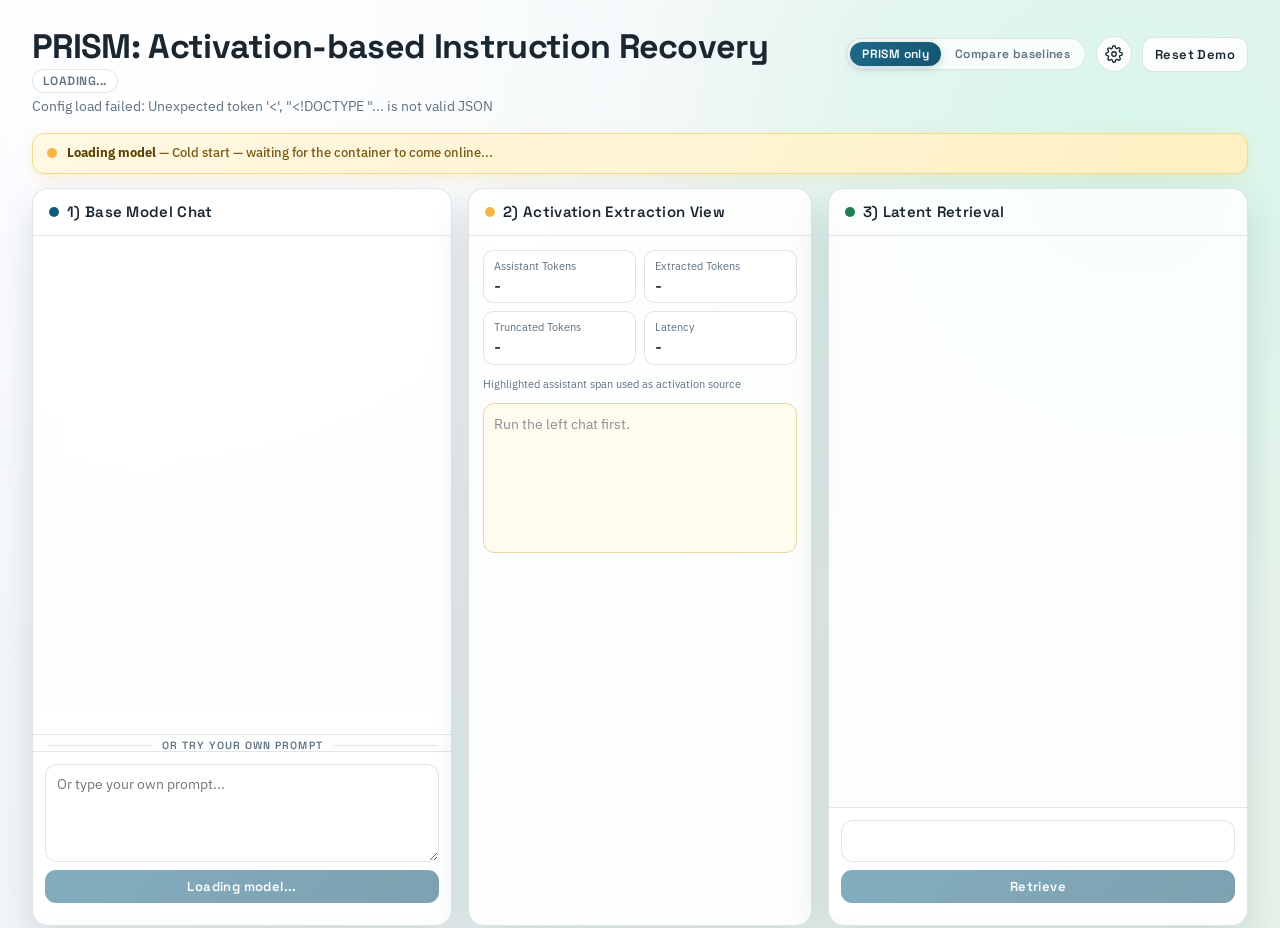
==== demo/index.html @ a463c528 "Local Try-PRISM demo A single-page FastAPI app: chat with the target model, watch the last-128 respo" ====
<!doctype html>
<html lang="en">
<head>
  <meta charset="utf-8" />
  <meta name="viewport" content="width=device-width, initial-scale=1" />
  <meta name="robots" content="noindex,nofollow" />
  <title>PRISM: Activation-based Instruction Recovery</title>
  <style>
    @import url('https://fonts.googleapis.com/css2?family=Space+Grotesk:wght@400;500;700&family=IBM+Plex+Sans:wght@400;600&display=swap');
    :root {
      --bg-a: #f5f7ff;
      --bg-b: #e8f4ea;
      --ink: #1a2630;
      --muted: #5f7281;
      --left: #0f5a7a;
      --mid: #f6b545;
      --right: #1d7f52;
      --panel: rgba(255,255,255,0.84);
      --line: rgba(26,38,48,0.12);
      --shadow: 0 16px 38px rgba(17, 44, 63, 0.14);
      --highlight: #ffe58d;
    }
    * { box-sizing: border-box; }
    body {
      margin: 0;
      font-family: 'IBM Plex Sans', system-ui, sans-serif;
      color: var(--ink);
      background:
        radial-gradient(circle at 15% 5%, #ffffff 0%, transparent 48%),
        radial-gradient(circle at 88% 18%, #d7f6ea 0%, transparent 38%),
        linear-gradient(120deg, var(--bg-a), var(--bg-b));
      min-height: 100vh;
    }
    .wrap {
      width: min(1400px, 95vw);
      margin: 28px auto;
    }
    .top {
      display: flex;
      align-items: baseline;
      justify-content: space-between;
      gap: 20px;
      margin-bottom: 18px;
    }
    .top-copy {
      display: grid;
      gap: 4px;
    }
    .top-actions {
      display: flex;
      align-items: center;
      gap: 10px;
    }
    h1 {
      margin: 0;
      font: 700 34px/1.1 'Space Grotesk', sans-serif;
      letter-spacing: -0.02em;
    }
    .sub { color: var(--muted); font-size: 14px; }
    .mode-pill {
      display: inline-flex;
      align-items: center;
      width: fit-content;
      padding: 5px 10px;
      border-radius: 999px;
      border: 1px solid var(--line);
      background: rgba(255,255,255,0.72);
      font: 600 12px/1 'Space Grotesk', sans-serif;
      letter-spacing: 0.04em;
      text-transform: uppercase;
      color: var(--muted);
    }
    .grid {
      display: grid;
      grid-template-columns: 1.1fr 0.9fr 1.1fr;
      gap: 16px;
    }
    .card {
      background: var(--panel);
      backdrop-filter: blur(10px);
      border: 1px solid var(--line);
      border-radius: 16px;
      box-shadow: var(--shadow);
      height: 82vh;
      max-height: 82vh;
      display: flex;
      flex-direction: column;
      overflow: hidden;
      transform: translateY(8px);
      opacity: 0;
      animation: rise 420ms ease forwards;
    }
    .card:nth-child(2) { animation-delay: 90ms; }
    .card:nth-child(3) { animation-delay: 180ms; }
    @keyframes rise { to { opacity: 1; transform: translateY(0); } }
    .card h2 {
      margin: 0;
      padding: 14px 16px;
      font: 600 15px/1.2 'Space Grotesk', sans-serif;
      letter-spacing: 0.02em;
      border-bottom: 1px solid var(--line);
      display: flex;
      align-items: center;
      gap: 8px;
    }
    .dot { width: 10px; height: 10px; border-radius: 50%; }
    .dot.left { background: var(--left); }
    .dot.mid { background: var(--mid); }
    .dot.right { background: var(--right); }
    .chat {
      padding: 14px;
      display: flex;
      flex-direction: column;
      gap: 8px;
      overflow-y: auto;
      flex: 1;
      min-height: 0;
    }
    .bubble {
      max-width: 92%;
      border-radius: 13px;
      padding: 10px 12px;
      font-size: 14px;
      line-height: 1.4;
      white-space: pre-wrap;
    }
    .me { align-self: flex-end; background: #d8eff9; border: 1px solid #b7ddeb; }
    .bot { align-self: flex-start; background: #f2f7fb; border: 1px solid #d5e4ee; }
    .prism { background: #e6f5ee; border-color: #bfdfce; }
    .composer {
      border-top: 1px solid var(--line);
      padding: 12px;
      display: grid;
      gap: 8px;
      background: rgba(255,255,255,0.62);
    }
    .featured-prompts {
      display: grid;
      grid-template-columns: 1fr 1fr;
      gap: 8px;
      padding: 12px 14px;
      border-bottom: 1px solid var(--line);
      background: rgba(255,255,255,0.55);
    }
    .featured-prompts.compact { display: none; }
    @keyframes attention-glow {
      0%, 100% { box-shadow: 0 0 0 0 rgba(15, 90, 122, 0); }
      50% { box-shadow: 0 0 0 4px rgba(15, 90, 122, 0.22); }
    }
    .featured-prompts.attention .featured-card {
      animation: attention-glow 2.4s ease-in-out infinite;
      border-color: rgba(15, 90, 122, 0.5);
    }
    .featured-prompts.attention .featured-card:nth-child(3) { animation-delay: 200ms; }
    .featured-prompts.attention .featured-card:nth-child(4) { animation-delay: 400ms; }
    .featured-prompts.attention .featured-card:nth-child(5) { animation-delay: 600ms; }
    .attention-btn {
      animation: attention-glow 2.4s ease-in-out infinite;
    }
    .or-divider {
      display: flex;
      align-items: center;
      gap: 10px;
      padding: 6px 14px 0;
      font: 600 10.5px/1 'Space Grotesk', sans-serif;
      letter-spacing: 0.10em;
      text-transform: uppercase;
      color: var(--muted);
    }
    .or-divider.hidden { display: none; }
    .or-divider::before,
    .or-divider::after {
      content: '';
      flex: 1;
      height: 1px;
      background: var(--line);
    }
    .featured-header {
      grid-column: 1 / -1;
      font: 600 11px/1 'Space Grotesk', sans-serif;
      letter-spacing: 0.08em;
      text-transform: uppercase;
      color: var(--muted);
      margin-bottom: 2px;
    }
    .featured-card {
      text-align: left;
      padding: 10px 12px;
      background: rgba(255,255,255,0.92);
      border: 1px solid rgba(15, 90, 122, 0.18);
      border-radius: 11px;
      cursor: pointer;
      font: 400 12.5px/1.4 'IBM Plex Sans', sans-serif;
      color: var(--ink);
      transition: border-color 150ms ease, background 150ms ease, transform 100ms ease;
      box-shadow: 0 1px 0 rgba(15, 90, 122, 0.04);
      display: flex;
      flex-direction: column;
      gap: 4px;
      min-height: 0;
    }
    .featured-card:hover {
      border-color: rgba(15, 90, 122, 0.55);
      background: #fff;
      transform: translateY(-1px);
    }
    .featured-card-title {
      font: 600 12.5px/1.2 'Space Grotesk', sans-serif;
      letter-spacing: 0.01em;
      color: #0f5a7a;
    }
    .featured-card-label {
      font: 500 9.5px/1 'Space Grotesk', sans-serif;
      text-transform: uppercase;
      letter-spacing: 0.08em;
      color: var(--muted);
      margin-right: 6px;
    }
    .featured-card-preview {
      color: #4a5963;
      font-size: 11.5px;
      line-height: 1.4;
      overflow: hidden;
      display: -webkit-box;
      -webkit-line-clamp: 3;
      line-clamp: 3;
      -webkit-box-orient: vertical;
    }
    .example-chips {
      display: flex;
      flex-wrap: wrap;
      gap: 6px;
    }
    .example-chips:empty,
    .example-chips.hidden { display: none; }
    .example-chips-label {
      font: 500 10.5px/1.4 'Space Grotesk', sans-serif;
      letter-spacing: 0.06em;
      text-transform: uppercase;
      color: var(--muted);
      align-self: center;
      margin-right: 4px;
    }
    .example-chip {
      padding: 5px 10px;
      font: 500 11.5px/1 'IBM Plex Sans', sans-serif;
      color: #0f5a7a;
      background: rgba(15, 90, 122, 0.08);
      border: 1px solid rgba(15, 90, 122, 0.22);
      border-radius: 999px;
      cursor: pointer;
      transition: background 150ms ease, border-color 150ms ease;
    }
    .example-chip:hover {
      background: rgba(15, 90, 122, 0.16);
      border-color: rgba(15, 90, 122, 0.36);
    }
    .example-chip:disabled {
      opacity: 0.5;
      cursor: not-allowed;
    }
    textarea, input {
      width: 100%;
      border: 1px solid var(--line);
      border-radius: 12px;
      padding: 10px 11px;
      resize: vertical;
      min-height: 42px;
      font: 400 14px/1.35 'IBM Plex Sans', sans-serif;
      background: #fff;
      color: var(--ink);
    }
    textarea:focus, input:focus { outline: 2px solid #9fd2be; border-color: #9fd2be; }
    button {
      border: 0;
      border-radius: 11px;
      padding: 10px 12px;
      font: 600 13px/1 'Space Grotesk', sans-serif;
      letter-spacing: 0.03em;
      color: #fff;
      background: linear-gradient(135deg, #1e6a8b, #14556f);
      cursor: pointer;
    }
    .secondary-btn {
      color: var(--ink);
      background: rgba(255,255,255,0.88);
      border: 1px solid var(--line);
      box-shadow: inset 0 1px 0 rgba(255,255,255,0.5);
    }
    button:disabled { opacity: 0.55; cursor: not-allowed; }
    .meta {
      font-size: 12px;
      color: var(--muted);
      padding: 0 14px 10px;
    }
    .mid-body {
      padding: 14px;
      display: grid;
      gap: 12px;
      align-content: start;
      overflow-y: auto;
      flex: 1;
      min-height: 0;
    }
    .stat-grid {
      display: grid;
      grid-template-columns: repeat(2, minmax(0,1fr));
      gap: 8px;
    }
    .stat {
      border: 1px solid var(--line);
      border-radius: 10px;
      padding: 8px 10px;
      background: #fff;
    }
    .label { font-size: 11px; color: var(--muted); }
    .value { font: 600 16px/1.1 'Space Grotesk', sans-serif; margin-top: 4px; }
    .highlight-box {
      border: 1px solid #e5d7a4;
      background: #fffcef;
      border-radius: 11px;
      padding: 10px;
      font-size: 14px;
      line-height: 1.45;
      min-height: 150px;
      overflow-y: auto;
      max-height: 100%;
    }
    .muted { color: #8a8f96; }
    .extraction-context {
      display: block;
      font-size: 11px;
      line-height: 1.4;
      color: #b0a98c;
      font-style: italic;
      margin-bottom: 8px;
      max-height: 4.2em;
      overflow: hidden;
      white-space: pre-wrap;
      text-overflow: ellipsis;
    }
    .extraction-divider {
      height: 1px;
      background: rgba(229, 215, 164, 0.5);
      margin-bottom: 8px;
    }
    .token-strip {
      display: flex;
      flex-wrap: wrap;
      gap: 4px;
      align-content: flex-start;
    }
    .token-chip {
      position: relative;
      display: inline-flex;
      align-items: baseline;
      padding: 3px 7px 3px 6px;
      background: rgba(246, 181, 69, 0.16);
      border: 1px solid rgba(246, 181, 69, 0.42);
      border-radius: 5px;
      font: 500 12.5px/1.25 'IBM Plex Mono', ui-monospace, monospace;
      color: #5a4218;
      white-space: pre;
    }
    .token-chip .t-space::before {
      content: '·';
      color: rgba(122, 91, 20, 0.35);
      margin-right: 1px;
    }
    .chat::-webkit-scrollbar, .mid-body::-webkit-scrollbar, .highlight-box::-webkit-scrollbar {
      width: 6px;
    }
    .chat::-webkit-scrollbar-thumb, .mid-body::-webkit-scrollbar-thumb, .highlight-box::-webkit-scrollbar-thumb {
      background: rgba(0,0,0,0.15);
      border-radius: 3px;
    }
    .chat::-webkit-scrollbar-track, .mid-body::-webkit-scrollbar-track, .highlight-box::-webkit-scrollbar-track {
      background: transparent;
    }
    .hidden { display: none; }
    .status-banner {
      display: flex;
      align-items: center;
      gap: 10px;
      padding: 10px 14px;
      margin-bottom: 14px;
      border-radius: 12px;
      border: 1px solid var(--line);
      background: rgba(255,255,255,0.78);
      font: 500 13px/1.4 'IBM Plex Sans', sans-serif;
      color: var(--ink);
      transition: opacity 400ms ease, background 300ms ease, border-color 300ms ease;
    }
    .status-banner.hidden { display: none; }
    .status-banner.ready { opacity: 0; pointer-events: none; }
    .status-banner.loading {
      border-color: #f3d98a;
      background: linear-gradient(120deg, #fff8e3 0%, #fff4d2 60%, #fef0c2 100%);
      color: #7a5b14;
      box-shadow: 0 4px 14px rgba(246, 181, 69, 0.18);
    }
    .status-banner.loading strong { color: #5a3f00; }
    .status-banner.error {
      border-color: #e7a4a4;
      background: #fff5f5;
      color: #a8332a;
    }
    .status-dot {
      width: 10px;
      height: 10px;
      border-radius: 50%;
      background: #f6b545;
      box-shadow: 0 0 0 0 rgba(246, 181, 69, 0.55);
      animation: pulse-warm 1.4s ease-in-out infinite;
    }
    .status-banner.error .status-dot {
      background: #c0392b;
      animation: none;
    }
    @keyframes pulse-warm {
      0%, 100% { box-shadow: 0 0 0 0 rgba(246,181,69,0.55); }
      50% { box-shadow: 0 0 0 6px rgba(246,181,69,0); }
    }
    .mode-select-wrap {
      display: flex;
      align-items: center;
      gap: 8px;
      background: rgba(255, 255, 255, 0.7);
      border: 1px solid var(--line);
      border-radius: 999px;
      padding: 4px 6px 4px 12px;
    }
    .mode-select-wrap.hidden { display: none; }
    .mode-select-label {
      font: 600 11px/1 'Space Grotesk', sans-serif;
      letter-spacing: 0.06em;
      text-transform: uppercase;
      color: var(--muted);
    }
    .mode-select {
      appearance: none;
      -webkit-appearance: none;
      background: #fff;
      color: var(--ink);
      border: 1px solid var(--line);
      border-radius: 999px;
      padding: 6px 28px 6px 12px;
      font: 600 12px/1 'Space Grotesk', sans-serif;
      cursor: pointer;
      background-image: url("data:image/svg+xml;utf8,<svg xmlns='http://www.w3.org/2000/svg' width='10' height='6' viewBox='0 0 10 6'><path d='M1 1l4 4 4-4' stroke='%231a2630' stroke-width='1.5' fill='none' stroke-linecap='round' stroke-linejoin='round'/></svg>");
      background-repeat: no-repeat;
      background-position: right 10px center;
      max-width: 280px;
    }
    .app-mode-toggle {
      display: inline-flex;
      align-items: center;
      gap: 2px;
      padding: 3px;
      border-radius: 999px;
      background: rgba(255,255,255,0.78);
      border: 1px solid var(--line);
    }
    .app-mode-toggle button {
      padding: 6px 12px;
      font: 600 12px/1 'Space Grotesk', sans-serif;
      letter-spacing: 0.03em;
      color: var(--muted);
      background: transparent;
      border: 0;
      border-radius: 999px;
      cursor: pointer;
    }
    .app-mode-toggle button.active {
      color: #fff;
      background: linear-gradient(135deg, #1e6a8b, #14556f);
      box-shadow: 0 2px 8px rgba(20, 85, 111, 0.25);
    }
    body.compare-mode .grid {
      grid-template-columns: 1fr 0.55fr 1.45fr;
    }
    body.compare-mode .grid > .prism-card { display: none; }
    body.compare-mode .grid > .compare-card {
      display: flex;
      height: 82vh;
      max-height: 82vh;
    }
    body:not(.compare-mode) .compare-card { display: none; }
    .compare-grid {
      flex: 1;
      display: flex;
      flex-direction: column;
      gap: 8px;
      padding: 10px;
      overflow: hidden;
      min-height: 0;
    }
    .compare-col {
      display: flex;
      flex-direction: column;
      flex: 1;
      min-height: 0;
      background: rgba(255,255,255,0.55);
      border: 1px solid var(--line);
      border-radius: 12px;
      overflow: hidden;
    }
    .compare-col-h {
      padding: 8px 12px;
      font: 600 12px/1.2 'Space Grotesk', sans-serif;
      letter-spacing: 0.04em;
      text-transform: uppercase;
      color: var(--ink);
      border-bottom: 1px solid var(--line);
      background: rgba(255,255,255,0.75);
    }
    .compare-col .compare-chat {
      flex: 1;
      padding: 10px;
      display: flex;
      flex-direction: column;
      gap: 6px;
      overflow-y: auto;
      min-height: 0;
    }
    .compare-col .compare-prompt {
      border: 0;
      border-top: 1px solid var(--line);
      border-radius: 0;
      min-height: 38px;
      background: rgba(255,255,255,0.78);
    }
    .compare-col .compare-prompt:focus { outline: 2px solid #9fd2be; }
    .icon-btn {
      width: 36px;
      height: 36px;
      padding: 0;
      display: inline-flex;
      align-items: center;
      justify-content: center;
      color: var(--ink);
      background: rgba(255,255,255,0.88);
      border: 1px solid var(--line);
      border-radius: 999px;
      cursor: pointer;
    }
    .icon-btn:hover { background: #fff; }
    .icon-btn svg { width: 18px; height: 18px; }
    .settings-overlay {
      position: fixed;
      inset: 0;
      background: rgba(17, 28, 38, 0.32);
      display: flex;
      align-items: center;
      justify-content: center;
      z-index: 50;
    }
    .settings-overlay.hidden { display: none; }
    .settings-panel {
      width: min(460px, 92vw);
      background: #fff;
      border-radius: 16px;
      box-shadow: 0 24px 60px rgba(15, 32, 50, 0.28);
      overflow: hidden;
    }
    .settings-header {
      display: flex;
      align-items: center;
      justify-content: space-between;
      padding: 14px 18px;
      border-bottom: 1px solid var(--line);
    }
    .settings-header h3 {
      margin: 0;
      font: 600 16px/1.2 'Space Grotesk', sans-serif;
    }
    .settings-close {
      width: 28px;
      height: 28px;
      border-radius: 999px;
      background: transparent;
      color: var(--muted);
      border: 0;
      font-size: 20px;
      line-height: 1;
      cursor: pointer;
    }
    .settings-close:hover { background: rgba(0,0,0,0.06); color: var(--ink); }
    .settings-body {
      padding: 16px 18px;
      display: grid;
      gap: 16px;
    }
    .settings-field {
      display: grid;
      gap: 4px;
    }
    .settings-field label {
      font: 600 12px/1.2 'Space Grotesk', sans-serif;
      letter-spacing: 0.03em;
      color: var(--ink);
    }
    .settings-field .hint {
      font-size: 11px;
      color: var(--muted);
      line-height: 1.4;
    }
    .settings-field input[type="number"] {
      width: 140px;
      min-height: 36px;
    }
    .settings-footer {
      display: flex;
      justify-content: flex-end;
      gap: 8px;
      padding: 14px 18px;
      border-top: 1px solid var(--line);
      background: #fafbfc;
    }
    @media (max-width: 1080px) {
      .grid { grid-template-columns: 1fr; }
      .card { height: 45vh; max-height: 45vh; }
      .top { flex-direction: column; align-items: stretch; }
      .top-actions { justify-content: flex-start; }
    }
  </style>
</head>
<body>
  <div class="wrap">
    <div class="top">
      <div class="top-copy">
        <h1>PRISM: Activation-based Instruction Recovery</h1>
        <div id="modePill" class="mode-pill">Loading...</div>
        <div id="subtitle" class="sub">Loading demo configuration...</div>
      </div>
      <div class="top-actions">
        <div id="appModeToggle" class="app-mode-toggle" role="tablist" aria-label="App mode">
          <button type="button" id="appModePrism" class="active" role="tab" aria-selected="true">PRISM only</button>
          <button type="button" id="appModeCompare" role="tab" aria-selected="false">Compare baselines</button>
        </div>
        <div id="modeSelectWrap" class="mode-select-wrap hidden">
          <span class="mode-select-label">Variant</span>
          <select id="modeSelect" class="mode-select"></select>
        </div>
        <button id="settingsToggle" class="icon-btn" title="Settings" aria-label="Settings">
          <svg viewBox="0 0 24 24" fill="none" stroke="currentColor" stroke-width="1.8" stroke-linecap="round" stroke-linejoin="round" aria-hidden="true">
            <circle cx="12" cy="12" r="3"></circle>
            <path d="M19.4 15a1.65 1.65 0 0 0 .33 1.82l.06.06a2 2 0 1 1-2.83 2.83l-.06-.06a1.65 1.65 0 0 0-1.82-.33 1.65 1.65 0 0 0-1 1.51V21a2 2 0 1 1-4 0v-.09a1.65 1.65 0 0 0-1-1.51 1.65 1.65 0 0 0-1.82.33l-.06.06a2 2 0 1 1-2.83-2.83l.06-.06a1.65 1.65 0 0 0 .33-1.82 1.65 1.65 0 0 0-1.51-1H3a2 2 0 1 1 0-4h.09a1.65 1.65 0 0 0 1.51-1 1.65 1.65 0 0 0-.33-1.82l-.06-.06a2 2 0 1 1 2.83-2.83l.06.06a1.65 1.65 0 0 0 1.82.33h0a1.65 1.65 0 0 0 1-1.51V3a2 2 0 1 1 4 0v.09a1.65 1.65 0 0 0 1 1.51h0a1.65 1.65 0 0 0 1.82-.33l.06-.06a2 2 0 1 1 2.83 2.83l-.06.06a1.65 1.65 0 0 0-.33 1.82v0a1.65 1.65 0 0 0 1.51 1H21a2 2 0 1 1 0 4h-.09a1.65 1.65 0 0 0-1.51 1z"></path>
          </svg>
        </button>
        <button id="resetDemo" class="secondary-btn">Reset Demo</button>
      </div>
    </div>

    <div id="settingsOverlay" class="settings-overlay hidden">
      <div class="settings-panel" role="dialog" aria-labelledby="settingsTitle" aria-modal="true">
        <div class="settings-header">
          <h3 id="settingsTitle">Settings</h3>
          <button id="settingsClose" class="settings-close" aria-label="Close settings">&times;</button>
        </div>
        <div class="settings-body">
          <div class="settings-field">
            <label for="setBaseMax">Base response max tokens</label>
            <input id="setBaseMax" type="number" min="16" step="16" />
            <span class="hint">How many tokens the base model generates per turn. Higher = longer response, slower.</span>
          </div>
          <div class="settings-field">
            <label for="setRetMax">PRISM retrieval max tokens</label>
            <input id="setRetMax" type="number" min="16" step="16" />
            <span class="hint">How many tokens PRISM decodes from the soft tokens during retrieval.</span>
          </div>
          <div class="settings-field">
            <label for="setActTokens">Activation tokens (extraction window)</label>
            <input id="setActTokens" type="number" min="1" step="8" />
            <span class="hint">Last N response tokens whose hidden states feed PRISM. The model was trained with a specific window; deviating may degrade quality.</span>
          </div>
        </div>
        <div class="settings-footer">
          <button id="settingsReset" class="secondary-btn">Reset to defaults</button>
          <button id="settingsDone">Done</button>
        </div>
      </div>
    </div>

    <div id="statusBanner" class="status-banner">
      <span class="status-dot"></span>
      <span id="statusText">Cold start — booting the GPU container...</span>
    </div>

    <div class="grid">
      <section class="card left-card">
        <h2><span class="dot left"></span>1) Base Model Chat</h2>
        <div id="leftChat" class="chat"></div>
        <div id="featuredPrompts" class="featured-prompts"></div>
        <div id="orDivider" class="or-divider"><span>or try your own prompt</span></div>
        <div class="composer">
          <textarea id="userPrompt" rows="4" placeholder="Or type your own prompt..."></textarea>
          <button id="runBase" disabled>Loading model...</button>
          <div id="examplePrompts" class="example-chips hidden"></div>
        </div>
        <div id="leftMeta" class="meta"></div>
      </section>

      <section class="card middle-card">
        <h2><span class="dot mid"></span>2) Activation Extraction View</h2>
        <div class="mid-body">
          <div class="stat-grid">
            <div class="stat"><div class="label">Assistant Tokens</div><div id="tokAll" class="value">-</div></div>
            <div class="stat"><div class="label">Extracted Tokens</div><div id="tokUsed" class="value">-</div></div>
            <div class="stat"><div class="label">Truncated Tokens</div><div id="tokDrop" class="value">-</div></div>
            <div class="stat"><div class="label">Latency</div><div id="latBase" class="value">-</div></div>
          </div>
          <div class="label">Highlighted assistant span used as activation source</div>
          <div id="highlightBox" class="highlight-box muted">Run the left chat first.</div>
        </div>
      </section>

      <section class="card prism-card">
        <h2><span class="dot right"></span>3) Latent Retrieval</h2>
        <div id="rightChat" class="chat"></div>
        <div class="composer">
          <input id="retrievalPrompt" placeholder="" />
          <button id="runRetrieval" disabled>Retrieve</button>
        </div>
        <div id="rightMeta" class="meta"></div>
      </section>

      <section class="card compare-card">
        <h2><span class="dot right"></span>3) Latent Retrieval — Compare Baselines</h2>
        <div class="compare-grid">
          <div class="compare-col">
            <div class="compare-col-h" id="prismColHead">PRISM</div>
            <div id="prismCol" class="compare-chat"></div>
            <input id="prismCompPrompt" class="compare-prompt hidden" />
          </div>
          <div class="compare-col">
            <div class="compare-col-h">LatentQA</div>
            <div id="latentqaCol" class="compare-chat"></div>
            <input id="latentqaPrompt" class="compare-prompt hidden" />
          </div>
          <div class="compare-col">
            <div class="compare-col-h">Activation Oracles</div>
            <div id="aoCol" class="compare-chat"></div>
            <input id="aoPrompt" class="compare-prompt hidden" />
          </div>
        </div>
        <div class="composer">
          <button id="runCompare" disabled>Run comparison</button>
        </div>
        <div id="compareMeta" class="meta"></div>
      </section>
    </div>
  </div>

<script>
const state = {
  config: null,
  active_mode: '',
  appMode: 'prism', // 'prism' | 'compare'
  variant_by_key: {},
  baselines_by_key: {},
  userPrompt: '',
  assistantResponse: '',
  modelReady: false,
  baselinesReady: false,
  guideStep: null,
  settings: {
    base_max_new_tokens: 512,
    retrieval_max_new_tokens: 256,
    max_act_tokens: 128,
  },
  limits: {
    base_max_new_tokens: 2048,
    retrieval_max_new_tokens: 1024,
    max_act_tokens: 512,
  },
};

function clampSetting(key, value) {
  const v = parseInt(value, 10);
  if (Number.isNaN(v)) return state.settings[key];
  const max = state.limits[key];
  return Math.max(1, Math.min(max, v));
}

function defaultsForActiveVariant() {
  const cfg = state.config;
  if (!cfg) return { ...state.settings };
  const base = cfg.defaults || {};
  const variant = state.variant_by_key[state.active_mode] || {};
  const variantDefaults = variant.defaults || {};
  return {
    base_max_new_tokens: base.base_max_new_tokens ?? 512,
    retrieval_max_new_tokens: base.retrieval_max_new_tokens ?? 256,
    max_act_tokens: variantDefaults.max_act_tokens ?? base.max_act_tokens ?? 128,
  };
}

function applySettingsToInputs() {
  document.getElementById('setBaseMax').value = state.settings.base_max_new_tokens;
  document.getElementById('setRetMax').value = state.settings.retrieval_max_new_tokens;
  document.getElementById('setActTokens').value = state.settings.max_act_tokens;
}

function readSettingsFromInputs() {
  state.settings.base_max_new_tokens = clampSetting('base_max_new_tokens', document.getElementById('setBaseMax').value);
  state.settings.retrieval_max_new_tokens = clampSetting('retrieval_max_new_tokens', document.getElementById('setRetMax').value);
  state.settings.max_act_tokens = clampSetting('max_act_tokens', document.getElementById('setActTokens').value);
}

const BASE_BUTTON_LABEL = 'Generate Base Response';
const BASE_BUTTON_WAITING = 'Loading model...';

function setModelReady(ready) {
  state.modelReady = ready;
  const runBase = document.getElementById('runBase');
  const runRetrieval = document.getElementById('runRetrieval');
  const runCompare = document.getElementById('runCompare');
  if (ready) {
    runBase.disabled = false;
    runBase.textContent = BASE_BUTTON_LABEL;
    if (state.userPrompt && state.assistantResponse) {
      runRetrieval.disabled = false;
      runCompare.disabled = false;
    }
    // Kick off the guided flow once: highlight the featured cards.
    if (state.guideStep === null) {
      const hasChat = document.getElementById('leftChat').children.length > 0;
      if (!hasChat) setGuideStep('cards');
    }
  } else {
    runBase.disabled = true;
    runBase.textContent = BASE_BUTTON_WAITING;
    runRetrieval.disabled = true;
    runCompare.disabled = true;
  }
}

function renderStatus(status, message) {
  const banner = document.getElementById('statusBanner');
  const text = document.getElementById('statusText');
  banner.classList.remove('error', 'ready', 'loading');
  if (status === 'ready') {
    text.textContent = 'Ready';
    banner.classList.add('ready');
    setTimeout(() => banner.classList.add('hidden'), 600);
    setModelReady(true);
    refreshConfigDefaults();
  } else if (status === 'error') {
    text.textContent = message || 'Model failed to load. Try refreshing in a minute.';
    banner.classList.add('error');
    setModelReady(false);
  } else {
    // idle or loading
    const msg = message || 'Loading the model into GPU (this may take ~30s on cold start)...';
    text.innerHTML = `<strong>Loading model</strong> — ${msg}`;
    banner.classList.add('loading');
    setModelReady(false);
  }
}

async function refreshConfigDefaults() {
  // /api/config returns per-variant max_act_tokens defaults only after the
  // runtime has loaded. Re-fetch once ready so the settings panel picks them up.
  try {
    const resp = await fetch('/api/config', { cache: 'no-store' });
    if (!resp.ok) return;
    const config = await resp.json();
    state.config = config;
    state.variant_by_key = Object.fromEntries(config.variants.map(v => [v.key, v]));
    // Re-apply the active variant's defaults, but don't clobber settings the
    // user already opened. Only update max_act_tokens if it still matches the
    // previously-served default (i.e. user hasn't customized).
    const fresh = defaultsForActiveVariant();
    if (state.settings.max_act_tokens === 128) {
      state.settings.max_act_tokens = fresh.max_act_tokens;
      applySettingsToInputs();
    }
  } catch (_) { /* ignore */ }
}

async function pollStatus() {
  let delay = 800;
  while (true) {
    try {
      const resp = await fetch('/api/status', { cache: 'no-store' });
      const data = await resp.json();
      renderStatus(data.status, data.message);
      if (data.status === 'ready' || data.status === 'error') return;
    } catch (_) {
      // Container still spinning up; show cold-start message
      renderStatus('loading', 'Cold start — waiting for the container to come online...');
    }
    await new Promise((r) => setTimeout(r, delay));
    delay = Math.min(delay + 200, 2000);
  }
}

function addBubble(el, text, cls) {
  const b = document.createElement('div');
  b.className = `bubble ${cls}`;
  b.textContent = text;
  el.appendChild(b);
  el.scrollTop = el.scrollHeight;
}

function setBusy(btn, busy, labelBusy, labelIdle) {
  btn.disabled = busy;
  btn.textContent = busy ? labelBusy : labelIdle;
}

function resetDemo() {
  state.userPrompt = '';
  state.assistantResponse = '';

  document.getElementById('userPrompt').value = '';
  document.getElementById('leftChat').innerHTML = '';
  document.getElementById('rightChat').innerHTML = '';
  document.getElementById('leftMeta').textContent = '';
  document.getElementById('rightMeta').textContent = '';
  document.getElementById('tokAll').textContent = '-';
  document.getElementById('tokUsed').textContent = '-';
  document.getElementById('tokDrop').textContent = '-';
  document.getElementById('latBase').textContent = '-';

  document.getElementById('retrievalPrompt').value = '';

  const box = document.getElementById('highlightBox');
  box.classList.add('muted');
  box.textContent = 'Run the left chat first.';

  document.getElementById('runRetrieval').disabled = true;

  // Compare columns
  ['prismCol', 'latentqaCol', 'aoCol'].forEach(id => {
    const el = document.getElementById(id);
    if (el) el.innerHTML = '';
  });
  const compareMeta = document.getElementById('compareMeta');
  if (compareMeta) compareMeta.textContent = '';
  document.getElementById('runCompare').disabled = true;

  if (typeof syncExampleVisibility === 'function') syncExampleVisibility();
  // Restart the guided flow from the beginning.
  if (state.modelReady && typeof setGuideStep === 'function') setGuideStep('cards');
  else if (typeof setGuideStep === 'function') setGuideStep(null);
}

function applyVariantUI(variantKey) {
  const variant = state.variant_by_key[variantKey];
  if (!variant) return;
  document.getElementById('modePill').textContent = variant.display_name;
  document.getElementById('subtitle').textContent = variant.subtitle;
  const select = document.getElementById('modeSelect');
  if (select.value !== variantKey) select.value = variantKey;
}

async function loadConfig() {
  const resp = await fetch('/api/config');
  const config = await resp.json();
  if (!resp.ok) {
    throw new Error(config.detail || 'Failed to load demo config');
  }

  state.config = config;
  if (config.compare_available === false) {
    const toggle = document.getElementById('appModeToggle');
    if (toggle) toggle.classList.add('hidden');
  }
  state.variant_by_key = Object.fromEntries(config.variants.map(v => [v.key, v]));
  state.active_mode = config.primary_variant;

  if (config.limits) {
    state.limits = { ...state.limits, ...config.limits };
  }
  state.settings = defaultsForActiveVariant();
  applySettingsToInputs();

  const retrievalPrompt = document.getElementById('retrievalPrompt');
  retrievalPrompt.placeholder = config.retrieval_placeholder || '';
  retrievalPrompt.classList.toggle('hidden', !config.show_retrieval_input);

  document.getElementById('runRetrieval').textContent = config.retrieval_button_label || 'Retrieve';

  const wrap = document.getElementById('modeSelectWrap');
  const select = document.getElementById('modeSelect');
  select.innerHTML = '';

  if (config.variants.length > 1) {
    wrap.classList.remove('hidden');
    config.variants.forEach(v => {
      const opt = document.createElement('option');
      opt.value = v.key;
      opt.textContent = v.display_name;
      select.appendChild(opt);
    });
    select.value = state.active_mode;
    select.addEventListener('change', () => {
      const newMode = select.value;
      if (state.active_mode === newMode) return;
      state.active_mode = newMode;
      applyVariantUI(newMode);
      state.settings = defaultsForActiveVariant();
      applySettingsToInputs();
      resetDemo();
    });
  }

  const examples = config.example_prompts || [];
  renderFeaturedPrompts(examples);
  renderExampleChips(examples);
  syncExampleVisibility();
  applyBaselineMetadata(config.baselines || []);
  applyVariantUI(state.active_mode);
}

function applyBaselineMetadata(baselines) {
  state.baselines_by_key = Object.fromEntries(baselines.map(b => [b.key, b]));
  const prefill = (id, value) => {
    const el = document.getElementById(id);
    if (el && value) {
      el.placeholder = value;
      el.value = value;
    }
  };
  const lqa = state.baselines_by_key.latentqa;
  const ao = state.baselines_by_key.ao;
  // PRISM column's input stays hidden — PRISM decodes from soft tokens, no
  // user question needed.
  if (lqa) prefill('latentqaPrompt', lqa.default_question);
  if (ao) prefill('aoPrompt', ao.default_question);
}

function renderExtractionView(data) {
  const box = document.getElementById('highlightBox');
  box.classList.remove('muted');
  box.innerHTML = '';

  const prefix = (data.highlight_prefix_text || '').trim();
  const tokens = Array.isArray(data.extracted_tokens) ? data.extracted_tokens : [];

  // Small italic preview of the response prefix (purely contextual — dim).
  if (prefix) {
    const ctx = document.createElement('div');
    ctx.className = 'extraction-context';
    // Show the tail of the prefix so the chip strip continues from where the
    // dim preview leaves off.
    const PREFIX_CHARS = 160;
    ctx.textContent = prefix.length > PREFIX_CHARS
      ? '… ' + prefix.slice(-PREFIX_CHARS)
      : prefix;
    box.appendChild(ctx);
    const div = document.createElement('div');
    div.className = 'extraction-divider';
    box.appendChild(div);
  }

  const strip = document.createElement('div');
  strip.className = 'token-strip';
  tokens.forEach((tok) => {
    const chip = document.createElement('span');
    chip.className = 'token-chip';
    const text = tok.text || '';
    const leadingSpace = /^\s/.test(text);
    const cleanText = leadingSpace ? text.replace(/^\s+/, '') : text;
    const textSpan = document.createElement('span');
    if (leadingSpace) textSpan.classList.add('t-space');
    textSpan.textContent = cleanText || '·';  // empty decode → placeholder
    chip.appendChild(textSpan);
    chip.title = `Token at response position ${tok.response_index}`;
    strip.appendChild(chip);
  });
  box.appendChild(strip);

  // Scroll to bottom so the most recent tokens are visible.
  requestAnimationFrame(() => { box.scrollTop = box.scrollHeight; });
}

function loadExample(ex) {
  const ta = document.getElementById('userPrompt');
  ta.value = ex.prompt || '';
  ta.focus();
  ta.setSelectionRange(ta.value.length, ta.value.length);
  if (state.modelReady) setGuideStep('generate');
}

function renderFeaturedPrompts(examples) {
  const wrap = document.getElementById('featuredPrompts');
  wrap.innerHTML = '';
  if (!examples.length) return;
  const header = document.createElement('div');
  header.className = 'featured-header';
  header.textContent = 'Featured prompts — click to load, then press Generate';
  wrap.appendChild(header);
  examples.forEach((ex) => {
    const card = document.createElement('button');
    card.type = 'button';
    card.className = 'featured-card';
    const titleRow = document.createElement('div');
    titleRow.className = 'featured-card-title';
    const label = document.createElement('span');
    label.className = 'featured-card-label';
    label.textContent = ex.label || '';
    titleRow.appendChild(label);
    const t = document.createElement('span');
    t.textContent = ex.title || '';
    titleRow.appendChild(t);
    card.appendChild(titleRow);
    const preview = document.createElement('div');
    preview.className = 'featured-card-preview';
    preview.textContent = ex.prompt || '';
    card.appendChild(preview);
    card.title = ex.prompt || '';
    card.addEventListener('click', () => loadExample(ex));
    wrap.appendChild(card);
  });
}

function renderExampleChips(examples) {
  const wrap = document.getElementById('examplePrompts');
  wrap.innerHTML = '';
  if (!examples.length) return;
  const label = document.createElement('span');
  label.className = 'example-chips-label';
  label.textContent = 'Try another:';
  wrap.appendChild(label);
  examples.forEach((ex) => {
    const chip = document.createElement('button');
    chip.type = 'button';
    chip.className = 'example-chip';
    chip.textContent = (ex.label || '') + (ex.title ? ' · ' + ex.title : '');
    chip.title = ex.prompt || '';
    chip.addEventListener('click', () => loadExample(ex));
    wrap.appendChild(chip);
  });
}

function syncExampleVisibility() {
  const hasChat = document.getElementById('leftChat').children.length > 0;
  document.getElementById('featuredPrompts').classList.toggle('compact', hasChat);
  document.getElementById('orDivider').classList.toggle('hidden', hasChat);
  document.getElementById('examplePrompts').classList.toggle('hidden', !hasChat);
}

// ─── Guided onboarding ─────────────────────────────────────────────────
// Cycles attention from the featured cards → Generate button → the next
// retrieve/compare button as the user progresses through the demo.
function setGuideStep(step) {
  state.guideStep = step;
  const featured = document.getElementById('featuredPrompts');
  const runBase = document.getElementById('runBase');
  const runRetrieval = document.getElementById('runRetrieval');
  const runCompare = document.getElementById('runCompare');

  featured.classList.toggle('attention', step === 'cards');
  runBase.classList.toggle('attention-btn', step === 'generate');
  runRetrieval.classList.toggle('attention-btn', step === 'retrieve');
  runCompare.classList.toggle('attention-btn', step === 'compare');
}

function maybeAdvanceGuideFromInput() {
  if (state.guideStep === 'cards' && state.modelReady) {
    setGuideStep('generate');
  }
}

document.getElementById('resetDemo').addEventListener('click', resetDemo);

function setAppMode(mode) {
  if (state.appMode === mode) return;
  state.appMode = mode;
  document.body.classList.toggle('compare-mode', mode === 'compare');
  document.getElementById('appModePrism').classList.toggle('active', mode === 'prism');
  document.getElementById('appModeCompare').classList.toggle('active', mode === 'compare');
  document.getElementById('appModePrism').setAttribute('aria-selected', String(mode === 'prism'));
  document.getElementById('appModeCompare').setAttribute('aria-selected', String(mode === 'compare'));
  resetDemo();
  if (state.modelReady) setGuideStep('cards');
}
document.getElementById('appModePrism').addEventListener('click', () => setAppMode('prism'));
document.getElementById('appModeCompare').addEventListener('click', () => setAppMode('compare'));

const settingsOverlay = document.getElementById('settingsOverlay');
function openSettings() {
  applySettingsToInputs();
  settingsOverlay.classList.remove('hidden');
}
function closeSettings() {
  readSettingsFromInputs();
  applySettingsToInputs();
  settingsOverlay.classList.add('hidden');
}
document.getElementById('settingsToggle').addEventListener('click', openSettings);
document.getElementById('settingsClose').addEventListener('click', closeSettings);
document.getElementById('settingsDone').addEventListener('click', closeSettings);
document.getElementById('settingsReset').addEventListener('click', () => {
  state.settings = defaultsForActiveVariant();
  applySettingsToInputs();
});
settingsOverlay.addEventListener('click', (e) => {
  if (e.target === settingsOverlay) closeSettings();
});
document.addEventListener('keydown', (e) => {
  if (e.key === 'Escape' && !settingsOverlay.classList.contains('hidden')) closeSettings();
});

/**
 * Consume an SSE stream from a POST endpoint.
 */
async function streamSSE(url, body, { onToken, onDone, onError, onEvent }) {
  const resp = await fetch(url, {
    method: 'POST',
    headers: { 'Content-Type': 'application/json' },
    body: JSON.stringify(body),
  });

  if (!resp.ok) {
    const err = await resp.json().catch(() => ({ detail: resp.statusText }));
    throw new Error(err.detail || 'Request failed');
  }

  const reader = resp.body.getReader();
  const decoder = new TextDecoder();
  let buffer = '';

  while (true) {
    const { done, value } = await reader.read();
    if (done) break;

    buffer += decoder.decode(value, { stream: true });

    const parts = buffer.split('\n\n');
    buffer = parts.pop();

    for (const part of parts) {
      const trimmed = part.trim();
      if (!trimmed) continue;

      for (const line of trimmed.split('\n')) {
        if (!line.startsWith('data: ')) continue;
        const jsonStr = line.slice(6);
        let event;
        try { event = JSON.parse(jsonStr); } catch { continue; }

        if (onEvent) {
          onEvent(event);
        } else if (event.type === 'token' && onToken) {
          onToken(event.text);
        } else if (event.type === 'done' && onDone) {
          onDone(event);
        } else if (event.type === 'error' && onError) {
          onError(event.detail || 'Unknown error');
        }
      }
    }
  }
}

document.getElementById('runBase').addEventListener('click', async () => {
  const userPrompt = document.getElementById('userPrompt').value.trim();
  if (!userPrompt) return;

  const btn = document.getElementById('runBase');
  setBusy(btn, true, 'Generating...', 'Generate Base Response');

  const leftChat = document.getElementById('leftChat');
  addBubble(leftChat, userPrompt, 'me');

  const botBubble = document.createElement('div');
  botBubble.className = 'bubble bot';
  botBubble.textContent = '';
  leftChat.appendChild(botBubble);

  try {
    syncExampleVisibility();
    await streamSSE('/api/base/stream', {
      user_prompt: userPrompt,
      mode: state.active_mode,
      max_new_tokens: state.settings.base_max_new_tokens,
      max_act_tokens: state.settings.max_act_tokens,
    }, {
      onToken(text) {
        botBubble.textContent += text;
        leftChat.scrollTop = leftChat.scrollHeight;
      },
      onDone(data) {
        document.getElementById('userPrompt').value = '';

        state.userPrompt = userPrompt;
        state.assistantResponse = data.assistant_response || botBubble.textContent.trim();

        if (data.assistant_response) {
          botBubble.textContent = data.assistant_response;
        }

        renderExtractionView(data);

        document.getElementById('tokAll').textContent = String(data.assistant_token_count ?? '-');
        document.getElementById('tokUsed').textContent = String(data.extracted_token_count ?? '-');
        document.getElementById('tokDrop').textContent = String(data.truncated_tokens ?? '-');
        document.getElementById('latBase').textContent = `${data.latency_sec ?? '-'}s`;

        document.getElementById('leftMeta').textContent =
          `Assistant tokens: ${data.assistant_token_count} | Extracted: ${data.extracted_token_count} | Truncated: ${data.truncated_tokens}`;

        document.getElementById('runRetrieval').disabled = false;
        document.getElementById('runCompare').disabled = false;
        // Guide the reviewer to the next stage of the demo.
        setGuideStep(state.appMode === 'compare' ? 'compare' : 'retrieve');
      },
      onError(msg) {
        botBubble.textContent += `\nError: ${msg}`;
      },
    });
  } catch (err) {
    botBubble.textContent = `Error: ${err.message}`;
  } finally {
    setBusy(btn, false, 'Generating...', 'Generate Base Response');
  }
});

document.getElementById('runRetrieval').addEventListener('click', async () => {
  if (!state.userPrompt || !state.assistantResponse) return;
  setGuideStep('done');

  const btn = document.getElementById('runRetrieval');
  const idleLabel = state.config?.retrieval_button_label || 'Retrieve';
  setBusy(btn, true, 'Retrieving...', idleLabel);

  const rightChat = document.getElementById('rightChat');
  const retrievalPrompt = document.getElementById('retrievalPrompt');
  const retrievalText = retrievalPrompt.classList.contains('hidden')
    ? ''
    : retrievalPrompt.value.trim();
  const promptBubbleText = retrievalText || idleLabel;

  addBubble(rightChat, promptBubbleText, 'me');

  const prismBubble = document.createElement('div');
  prismBubble.className = 'bubble bot prism';
  prismBubble.textContent = '';
  rightChat.appendChild(prismBubble);

  try {
    await streamSSE('/api/retrieval/stream', {
      user_prompt: state.userPrompt,
      assistant_response: state.assistantResponse,
      retrieval_prompt: retrievalText,
      mode: state.active_mode,
      max_new_tokens: state.settings.retrieval_max_new_tokens,
      max_act_tokens: state.settings.max_act_tokens,
    }, {
      onToken(text) {
        prismBubble.textContent += text;
        rightChat.scrollTop = rightChat.scrollHeight;
      },
      onDone(data) {
        if (data.retrieval_response) {
          prismBubble.textContent = data.retrieval_response;
        }

        document.getElementById('rightMeta').textContent =
          `Latency: ${data.latency_sec}s | Activation tokens used: ${data.extracted_token_count}`;
      },
      onError(msg) {
        prismBubble.textContent += `\nError: ${msg}`;
      },
    });
  } catch (err) {
    prismBubble.textContent = `Error: ${err.message}`;
  } finally {
    setBusy(btn, false, 'Retrieving...', idleLabel);
  }
});

document.getElementById('runCompare').addEventListener('click', async () => {
  if (!state.userPrompt || !state.assistantResponse) return;
  setGuideStep('done');
  const btn = document.getElementById('runCompare');
  setBusy(btn, true, 'Comparing...', 'Run comparison');

  // Prep the three columns
  const cols = {
    prism: document.getElementById('prismCol'),
    latentqa: document.getElementById('latentqaCol'),
    ao: document.getElementById('aoCol'),
  };
  Object.values(cols).forEach(c => { c.innerHTML = ''; });

  // Show the question being asked to LatentQA and AO as a user-style bubble
  // at the top of those columns. PRISM has no question (soft tokens), so no
  // bubble is added there.
  const lqaQuestion = document.getElementById('latentqaPrompt').value.trim()
    || state.baselines_by_key?.latentqa?.default_question
    || '';
  const aoQuestion = document.getElementById('aoPrompt').value.trim()
    || state.baselines_by_key?.ao?.default_question
    || '';
  if (lqaQuestion) addBubble(cols.latentqa, lqaQuestion, 'me');
  if (aoQuestion) addBubble(cols.ao, aoQuestion, 'me');

  const bubbles = {};
  const meta = document.getElementById('compareMeta');
  meta.textContent = 'Running…';

  const ensureBubble = (baseline) => {
    if (bubbles[baseline]) return bubbles[baseline];
    const b = document.createElement('div');
    b.className = `bubble bot ${baseline === 'prism' ? 'prism' : ''}`;
    b.textContent = '';
    cols[baseline]?.appendChild(b);
    bubbles[baseline] = b;
    return b;
  };

  const latencies = {};
  try {
    await streamSSE('/api/compare/stream', {
      user_prompt: state.userPrompt,
      assistant_response: state.assistantResponse,
      prism_prompt: document.getElementById('prismCompPrompt').value.trim(),
      latentqa_prompt: document.getElementById('latentqaPrompt').value.trim(),
      ao_prompt: document.getElementById('aoPrompt').value.trim(),
      mode: state.active_mode,
      max_new_tokens: state.settings.retrieval_max_new_tokens,
      max_act_tokens: state.settings.max_act_tokens,
    }, {
      onEvent(event) {
        const baseline = event.baseline || 'prism';
        const col = cols[baseline];
        if (!col) return;
        if (event.type === 'status') {
          if (event.status === 'loading') meta.textContent = event.message || 'Loading baselines…';
        } else if (event.type === 'token') {
          ensureBubble(baseline).textContent += event.text;
          col.scrollTop = col.scrollHeight;
        } else if (event.type === 'done') {
          const b = ensureBubble(baseline);
          if (event.retrieval_response) b.textContent = event.retrieval_response;
          if (event.latency_sec != null) latencies[baseline] = event.latency_sec;
          const parts = ['prism','latentqa','ao']
            .filter(k => latencies[k] != null)
            .map(k => `${k}: ${latencies[k]}s`);
          meta.textContent = parts.join(' | ');
        } else if (event.type === 'error') {
          ensureBubble(baseline).textContent = `Error: ${event.detail || 'failed'}`;
        }
      },
    });
  } catch (err) {
    meta.textContent = `Error: ${err.message}`;
  } finally {
    setBusy(btn, false, 'Comparing...', 'Run comparison');
  }
});

document.getElementById('userPrompt').addEventListener('input', (e) => {
  if (e.target.value.trim()) maybeAdvanceGuideFromInput();
});
document.getElementById('userPrompt').addEventListener('keydown', (e) => {
  if (e.key === 'Enter' && !e.shiftKey) {
    e.preventDefault();
    document.getElementById('runBase').click();
  }
});

document.getElementById('retrievalPrompt').addEventListener('keydown', (e) => {
  if (e.key === 'Enter') {
    e.preventDefault();
    document.getElementById('runRetrieval').click();
  }
});

loadConfig().catch((err) => {
  document.getElementById('subtitle').textContent = `Config load failed: ${err.message}`;
});
pollStatus();
</script>
</body>
</html>
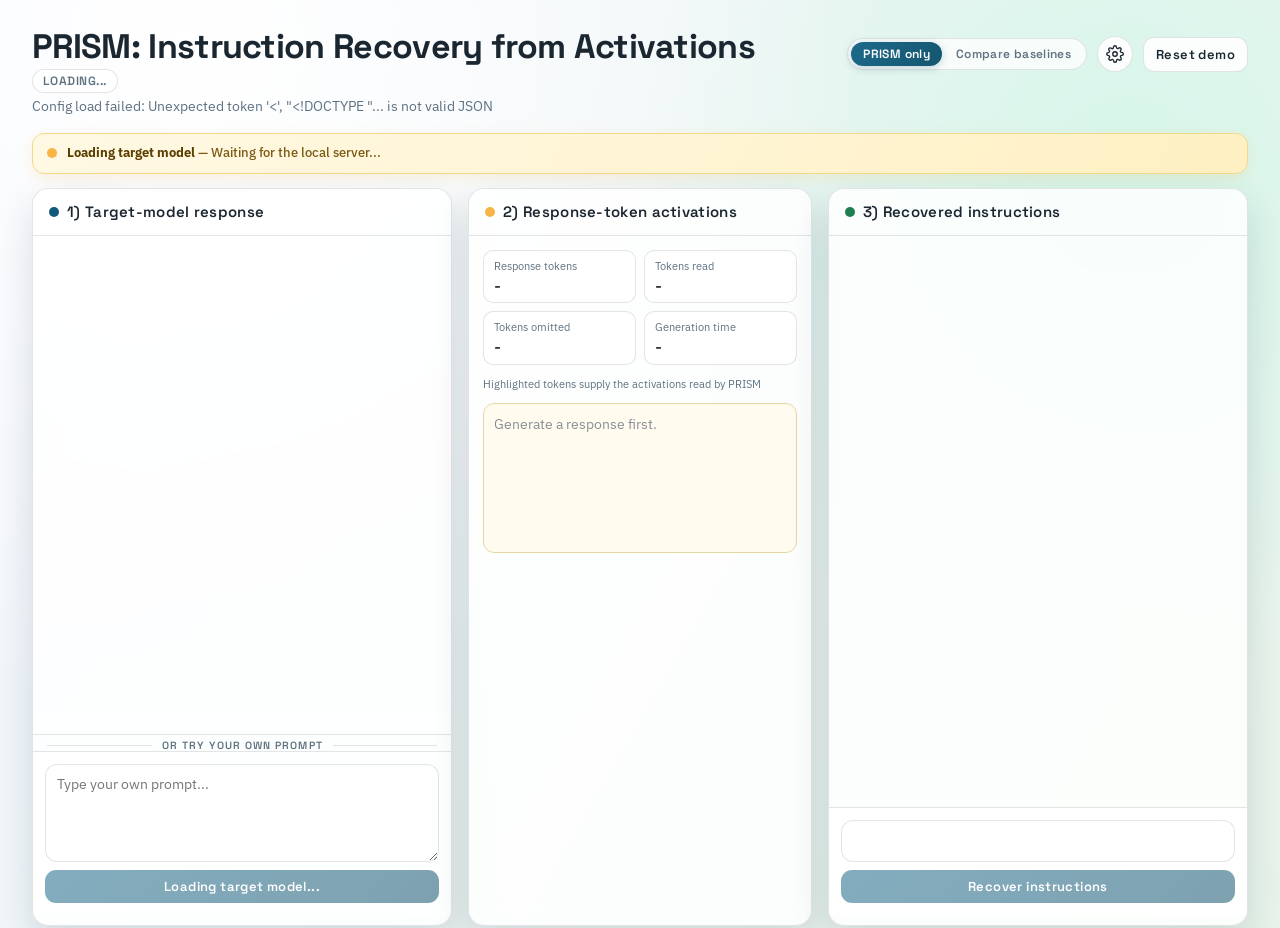
==== commit 3df98e89: "docs: finalize public presentation" ====
--- a/demo/index.html
+++ b/demo/index.html
@@ -4,7 +4,7 @@
   <meta charset="utf-8" />
   <meta name="viewport" content="width=device-width, initial-scale=1" />
   <meta name="robots" content="noindex,nofollow" />
-  <title>PRISM: Activation-based Instruction Recovery</title>
+  <title>PRISM: Instruction Recovery from Activations</title>
   <style>
     @import url('https://fonts.googleapis.com/css2?family=Space+Grotesk:wght@400;500;700&family=IBM+Plex+Sans:wght@400;600&display=swap');
     :root {
@@ -629,7 +629,7 @@
   <div class="wrap">
     <div class="top">
       <div class="top-copy">
-        <h1>PRISM: Activation-based Instruction Recovery</h1>
+        <h1>PRISM: Instruction Recovery from Activations</h1>
         <div id="modePill" class="mode-pill">Loading...</div>
         <div id="subtitle" class="sub">Loading demo configuration...</div>
       </div>
@@ -648,7 +648,7 @@
             <path d="M19.4 15a1.65 1.65 0 0 0 .33 1.82l.06.06a2 2 0 1 1-2.83 2.83l-.06-.06a1.65 1.65 0 0 0-1.82-.33 1.65 1.65 0 0 0-1 1.51V21a2 2 0 1 1-4 0v-.09a1.65 1.65 0 0 0-1-1.51 1.65 1.65 0 0 0-1.82.33l-.06.06a2 2 0 1 1-2.83-2.83l.06-.06a1.65 1.65 0 0 0 .33-1.82 1.65 1.65 0 0 0-1.51-1H3a2 2 0 1 1 0-4h.09a1.65 1.65 0 0 0 1.51-1 1.65 1.65 0 0 0-.33-1.82l-.06-.06a2 2 0 1 1 2.83-2.83l.06.06a1.65 1.65 0 0 0 1.82.33h0a1.65 1.65 0 0 0 1-1.51V3a2 2 0 1 1 4 0v.09a1.65 1.65 0 0 0 1 1.51h0a1.65 1.65 0 0 0 1.82-.33l.06-.06a2 2 0 1 1 2.83 2.83l-.06.06a1.65 1.65 0 0 0-.33 1.82v0a1.65 1.65 0 0 0 1.51 1H21a2 2 0 1 1 0 4h-.09a1.65 1.65 0 0 0-1.51 1z"></path>
           </svg>
         </button>
-        <button id="resetDemo" class="secondary-btn">Reset Demo</button>
+        <button id="resetDemo" class="secondary-btn">Reset demo</button>
       </div>
     </div>
 
@@ -660,19 +660,19 @@
         </div>
         <div class="settings-body">
           <div class="settings-field">
-            <label for="setBaseMax">Base response max tokens</label>
+            <label for="setBaseMax">Target response length</label>
             <input id="setBaseMax" type="number" min="16" step="16" />
-            <span class="hint">How many tokens the base model generates per turn. Higher = longer response, slower.</span>
+            <span class="hint">Maximum number of new tokens generated by the target model.</span>
           </div>
           <div class="settings-field">
-            <label for="setRetMax">PRISM retrieval max tokens</label>
+            <label for="setRetMax">PRISM report length</label>
             <input id="setRetMax" type="number" min="16" step="16" />
-            <span class="hint">How many tokens PRISM decodes from the soft tokens during retrieval.</span>
+            <span class="hint">Maximum number of new tokens in the recovered instruction report.</span>
           </div>
           <div class="settings-field">
-            <label for="setActTokens">Activation tokens (extraction window)</label>
+            <label for="setActTokens">Activation window</label>
             <input id="setActTokens" type="number" min="1" step="8" />
-            <span class="hint">Last N response tokens whose hidden states feed PRISM. The model was trained with a specific window; deviating may degrade quality.</span>
+            <span class="hint">Number of final response-token activations read by PRISM. The released checkpoint was trained with 128.</span>
           </div>
         </div>
         <div class="settings-footer">
@@ -684,17 +684,17 @@
 
     <div id="statusBanner" class="status-banner">
       <span class="status-dot"></span>
-      <span id="statusText">Cold start — booting the GPU container...</span>
+      <span id="statusText">Starting the local model...</span>
     </div>
 
     <div class="grid">
       <section class="card left-card">
-        <h2><span class="dot left"></span>1) Base Model Chat</h2>
+        <h2><span class="dot left"></span>1) Target-model response</h2>
         <div id="leftChat" class="chat"></div>
         <div id="featuredPrompts" class="featured-prompts"></div>
         <div id="orDivider" class="or-divider"><span>or try your own prompt</span></div>
         <div class="composer">
-          <textarea id="userPrompt" rows="4" placeholder="Or type your own prompt..."></textarea>
+          <textarea id="userPrompt" rows="4" placeholder="Type your own prompt..."></textarea>
           <button id="runBase" disabled>Loading model...</button>
           <div id="examplePrompts" class="example-chips hidden"></div>
         </div>
@@ -702,31 +702,31 @@
       </section>
 
       <section class="card middle-card">
-        <h2><span class="dot mid"></span>2) Activation Extraction View</h2>
+        <h2><span class="dot mid"></span>2) Response-token activations</h2>
         <div class="mid-body">
           <div class="stat-grid">
-            <div class="stat"><div class="label">Assistant Tokens</div><div id="tokAll" class="value">-</div></div>
-            <div class="stat"><div class="label">Extracted Tokens</div><div id="tokUsed" class="value">-</div></div>
-            <div class="stat"><div class="label">Truncated Tokens</div><div id="tokDrop" class="value">-</div></div>
-            <div class="stat"><div class="label">Latency</div><div id="latBase" class="value">-</div></div>
+            <div class="stat"><div class="label">Response tokens</div><div id="tokAll" class="value">-</div></div>
+            <div class="stat"><div class="label">Tokens read</div><div id="tokUsed" class="value">-</div></div>
+            <div class="stat"><div class="label">Tokens omitted</div><div id="tokDrop" class="value">-</div></div>
+            <div class="stat"><div class="label">Generation time</div><div id="latBase" class="value">-</div></div>
           </div>
-          <div class="label">Highlighted assistant span used as activation source</div>
-          <div id="highlightBox" class="highlight-box muted">Run the left chat first.</div>
+          <div class="label">Highlighted tokens supply the activations read by PRISM</div>
+          <div id="highlightBox" class="highlight-box muted">Generate a response first.</div>
         </div>
       </section>
 
       <section class="card prism-card">
-        <h2><span class="dot right"></span>3) Latent Retrieval</h2>
+        <h2><span class="dot right"></span>3) Recovered instructions</h2>
         <div id="rightChat" class="chat"></div>
         <div class="composer">
           <input id="retrievalPrompt" placeholder="" />
-          <button id="runRetrieval" disabled>Retrieve</button>
+          <button id="runRetrieval" disabled>Recover instructions</button>
         </div>
         <div id="rightMeta" class="meta"></div>
       </section>
 
       <section class="card compare-card">
-        <h2><span class="dot right"></span>3) Latent Retrieval — Compare Baselines</h2>
+        <h2><span class="dot right"></span>3) Recovered instructions — Baseline comparison</h2>
         <div class="compare-grid">
           <div class="compare-col">
             <div class="compare-col-h" id="prismColHead">PRISM</div>
@@ -808,8 +808,8 @@
   state.settings.max_act_tokens = clampSetting('max_act_tokens', document.getElementById('setActTokens').value);
 }
 
-const BASE_BUTTON_LABEL = 'Generate Base Response';
-const BASE_BUTTON_WAITING = 'Loading model...';
+const BASE_BUTTON_LABEL = 'Generate response';
+const BASE_BUTTON_WAITING = 'Loading target model...';
 
 function setModelReady(ready) {
   state.modelReady = ready;
@@ -847,13 +847,13 @@
     setModelReady(true);
     refreshConfigDefaults();
   } else if (status === 'error') {
-    text.textContent = message || 'Model failed to load. Try refreshing in a minute.';
+    text.textContent = message || 'The target model failed to load. Check the terminal for details.';
     banner.classList.add('error');
     setModelReady(false);
   } else {
     // idle or loading
-    const msg = message || 'Loading the model into GPU (this may take ~30s on cold start)...';
-    text.innerHTML = `<strong>Loading model</strong> — ${msg}`;
+    const msg = message || 'Loading the target model into GPU memory...';
+    text.innerHTML = `<strong>Loading target model</strong> — ${msg}`;
     banner.classList.add('loading');
     setModelReady(false);
   }
@@ -889,7 +889,7 @@
       if (data.status === 'ready' || data.status === 'error') return;
     } catch (_) {
       // Container still spinning up; show cold-start message
-      renderStatus('loading', 'Cold start — waiting for the container to come online...');
+      renderStatus('loading', 'Waiting for the local server...');
     }
     await new Promise((r) => setTimeout(r, delay));
     delay = Math.min(delay + 200, 2000);
@@ -927,7 +927,7 @@
 
   const box = document.getElementById('highlightBox');
   box.classList.add('muted');
-  box.textContent = 'Run the left chat first.';
+  box.textContent = 'Generate a response first.';
 
   document.getElementById('runRetrieval').disabled = true;
 
@@ -1090,7 +1090,7 @@
   if (!examples.length) return;
   const header = document.createElement('div');
   header.className = 'featured-header';
-  header.textContent = 'Featured prompts — click to load, then press Generate';
+  header.textContent = 'Choose an example, then generate a response';
   wrap.appendChild(header);
   examples.forEach((ex) => {
     const card = document.createElement('button');
@@ -1261,7 +1261,7 @@
   if (!userPrompt) return;
 
   const btn = document.getElementById('runBase');
-  setBusy(btn, true, 'Generating...', 'Generate Base Response');
+  setBusy(btn, true, 'Generating...', 'Generate response');
 
   const leftChat = document.getElementById('leftChat');
   addBubble(leftChat, userPrompt, 'me');
@@ -1301,11 +1301,11 @@
         document.getElementById('latBase').textContent = `${data.latency_sec ?? '-'}s`;
 
         document.getElementById('leftMeta').textContent =
-          `Assistant tokens: ${data.assistant_token_count} | Extracted: ${data.extracted_token_count} | Truncated: ${data.truncated_tokens}`;
+          `Response tokens: ${data.assistant_token_count} | Read by PRISM: ${data.extracted_token_count} | Omitted: ${data.truncated_tokens}`;
 
         document.getElementById('runRetrieval').disabled = false;
         document.getElementById('runCompare').disabled = false;
-        // Guide the reviewer to the next stage of the demo.
+        // Guide the user to the next stage of the demo.
         setGuideStep(state.appMode === 'compare' ? 'compare' : 'retrieve');
       },
       onError(msg) {
@@ -1315,7 +1315,7 @@
   } catch (err) {
     botBubble.textContent = `Error: ${err.message}`;
   } finally {
-    setBusy(btn, false, 'Generating...', 'Generate Base Response');
+    setBusy(btn, false, 'Generating...', 'Generate response');
   }
 });
 
@@ -1324,8 +1324,8 @@
   setGuideStep('done');
 
   const btn = document.getElementById('runRetrieval');
-  const idleLabel = state.config?.retrieval_button_label || 'Retrieve';
-  setBusy(btn, true, 'Retrieving...', idleLabel);
+  const idleLabel = state.config?.retrieval_button_label || 'Recover instructions';
+  setBusy(btn, true, 'Recovering...', idleLabel);
 
   const rightChat = document.getElementById('rightChat');
   const retrievalPrompt = document.getElementById('retrievalPrompt');
@@ -1369,7 +1369,7 @@
   } catch (err) {
     prismBubble.textContent = `Error: ${err.message}`;
   } finally {
-    setBusy(btn, false, 'Retrieving...', idleLabel);
+    setBusy(btn, false, 'Recovering...', idleLabel);
   }
 });
 
